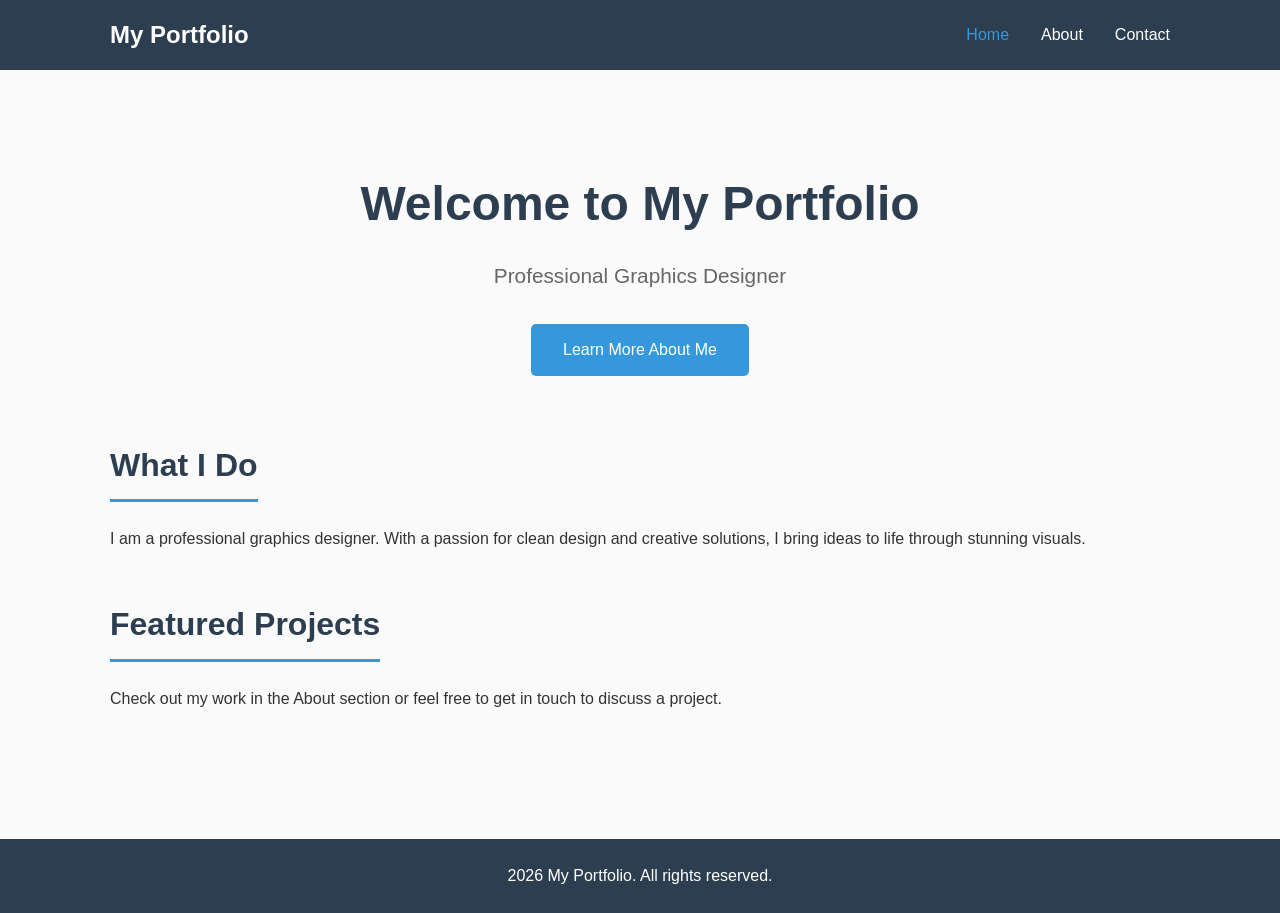
==== index.html @ e35766a2 "Initial commit" ====
﻿<!DOCTYPE html>
<html lang="en">
<head>
  <meta charset="UTF-8">
  <meta name="viewport" content="width=device-width, initial-scale=1.0">
  <title>Home | My Portfolio</title>
  <link rel="stylesheet" href="style.css">
</head>
<body>
  <header>
    <nav>
      <div class="logo">My Portfolio</div>
      <ul>
        <li><a href="index.html" class="active">Home</a></li>
        <li><a href="about.html">About</a></li>
        <li><a href="contact.html">Contact</a></li>
      </ul>
    </nav>
  </header>

  <main>
    <section class="hero">
      <h1>Welcome to My Portfolio</h1>
      <p>Professional Graphics Designer</p>
      <a href="about.html" class="cta-button">Learn More About Me</a>
    </section>

    <section class="section">
      <h2>What I Do</h2>
      <p>I am a professional graphics designer. With a passion for clean design and creative solutions, I bring ideas to life through stunning visuals.</p>
    </section>

    <section class="section">
      <h2>Featured Projects</h2>
      <p>Check out my work in the About section or feel free to get in touch to discuss a project.</p>
    </section>
  </main>

  <footer>
    <p>2026 My Portfolio. All rights reserved.</p>
  </footer>
</body>
</html>
---- style.css ----
﻿* {
  margin: 0;
  padding: 0;
  box-sizing: border-box;
}

body {
  font-family: 'Segoe UI', Tahoma, Geneva, Verdana, sans-serif;
  line-height: 1.6;
  color: #333;
  background-color: #fafafa;
}

header {
  background-color: #2c3e50;
  color: white;
  padding: 1rem 0;
  position: sticky;
  top: 0;
  z-index: 100;
}

nav {
  max-width: 1100px;
  margin: 0 auto;
  display: flex;
  justify-content: space-between;
  align-items: center;
  padding: 0 20px;
}

.logo {
  font-size: 1.5rem;
  font-weight: bold;
}

nav ul {
  display: flex;
  list-style: none;
  gap: 2rem;
}

nav a {
  color: white;
  text-decoration: none;
  transition: color 0.3s;
}

nav a:hover {
  color: #3498db;
}

nav a.active {
  color: #3498db;
}

main {
  max-width: 1100px;
  margin: 0 auto;
  padding: 2rem 20px;
}

.hero {
  text-align: center;
  padding: 4rem 0;
}

.hero h1 {
  font-size: 3rem;
  margin-bottom: 1rem;
  color: #2c3e50;
}

.hero p {
  font-size: 1.3rem;
  color: #666;
  margin-bottom: 2rem;
}

.cta-button {
  display: inline-block;
  background-color: #3498db;
  color: white;
  padding: 0.8rem 2rem;
  text-decoration: none;
  border-radius: 5px;
  transition: background 0.3s;
}

.cta-button:hover {
  background-color: #2980b9;
}

.section {
  margin-bottom: 3rem;
}

.section h2 {
  font-size: 2rem;
  margin-bottom: 1.5rem;
  color: #2c3e50;
  border-bottom: 3px solid #3498db;
  display: inline-block;
  padding-bottom: 0.5rem;
}

.about-content {
  display: flex;
  gap: 2rem;
  flex-wrap: wrap;
}

.profile-image {
  width: 250px;
  height: 250px;
  background-color: #ddd;
  border-radius: 10px;
  display: flex;
  align-items: center;
  justify-content: center;
  color: #999;
  font-size: 1rem;
}

.about-text {
  flex: 1;
  min-width: 300px;
}

.skills-list {
  display: flex;
  flex-wrap: wrap;
  gap: 1rem;
  list-style: none;
  margin-top: 1rem;
}

.skill-tag {
  background-color: #3498db;
  color: white;
  padding: 0.5rem 1rem;
  border-radius: 20px;
  font-size: 0.9rem;
}

.contact-form {
  max-width: 600px;
  margin: 0 auto;
}

.form-group {
  margin-bottom: 1.5rem;
}

.form-group label {
  display: block;
  margin-bottom: 0.5rem;
  font-weight: 600;
}

.form-group input,
.form-group textarea {
  width: 100%;
  padding: 0.8rem;
  border: 1px solid #ddd;
  border-radius: 5px;
  font-size: 1rem;
  font-family: inherit;
}

.form-group textarea {
  min-height: 150px;
  resize: vertical;
}

.submit-button {
  background-color: #3498db;
  color: white;
  padding: 0.8rem 2rem;
  border: none;
  border-radius: 5px;
  font-size: 1rem;
  cursor: pointer;
  transition: background 0.3s;
}

.submit-button:hover {
  background-color: #2980b9;
}

.contact-info {
  text-align: center;
  margin-top: 3rem;
  padding-top: 2rem;
  border-top: 1px solid #ddd;
}

.contact-info p {
  margin-bottom: 0.5rem;
}

.social-links {
  display: flex;
  justify-content: center;
  gap: 1rem;
  margin-top: 1rem;
}

.social-links a {
  color: #3498db;
  text-decoration: none;
}

footer {
  background-color: #2c3e50;
  color: white;
  text-align: center;
  padding: 1.5rem 0;
  margin-top: 3rem;
}

@media (max-width: 768px) {
  .hero h1 {
    font-size: 2rem;
  }
  
  nav {
    flex-direction: column;
    gap: 1rem;
  }
  
  nav ul {
    gap: 1rem;
  }
  
  .about-content {
    flex-direction: column;
  }
  
  .profile-image {
    width: 100%;
  }
}
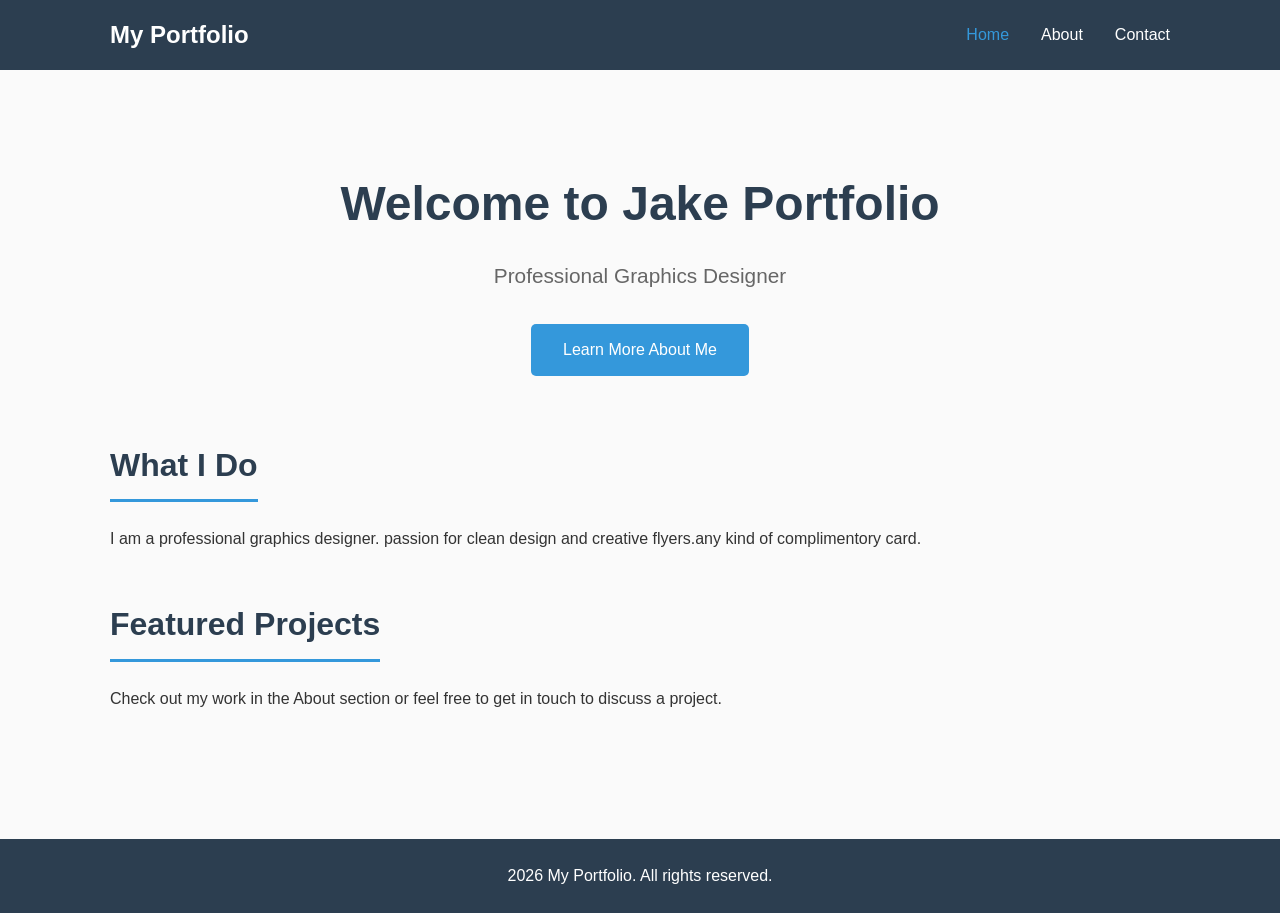
==== commit 8a62670e: "Updated the image, changed skills" ====
--- a/index.html
+++ b/index.html
@@ -20,14 +20,14 @@
 
   <main>
     <section class="hero">
-      <h1>Welcome to My Portfolio</h1>
+      <h1>Welcome to Jake Portfolio</h1>
       <p>Professional Graphics Designer</p>
       <a href="about.html" class="cta-button">Learn More About Me</a>
     </section>
 
     <section class="section">
       <h2>What I Do</h2>
-      <p>I am a professional graphics designer. With a passion for clean design and creative solutions, I bring ideas to life through stunning visuals.</p>
+      <p>I am a professional graphics designer.  passion for clean design and creative flyers.any kind of complimentory card.</p>
     </section>
 
     <section class="section">
--- a/style.css
+++ b/style.css
@@ -115,12 +115,20 @@
   height: 250px;
   background-color: #ddd;
   border-radius: 10px;
+  overflow: hidden; /* keeps image inside */
   display: flex;
   align-items: center;
   justify-content: center;
-  color: #999;
-  font-size: 1rem;
-}
+}
+
+.profile-image img {
+  width: 100%;
+  height: 100%;
+  object-fit: cover; /* fills container without distortion */
+  border-radius: 10px;
+}
+
+
 
 .about-text {
   flex: 1;
